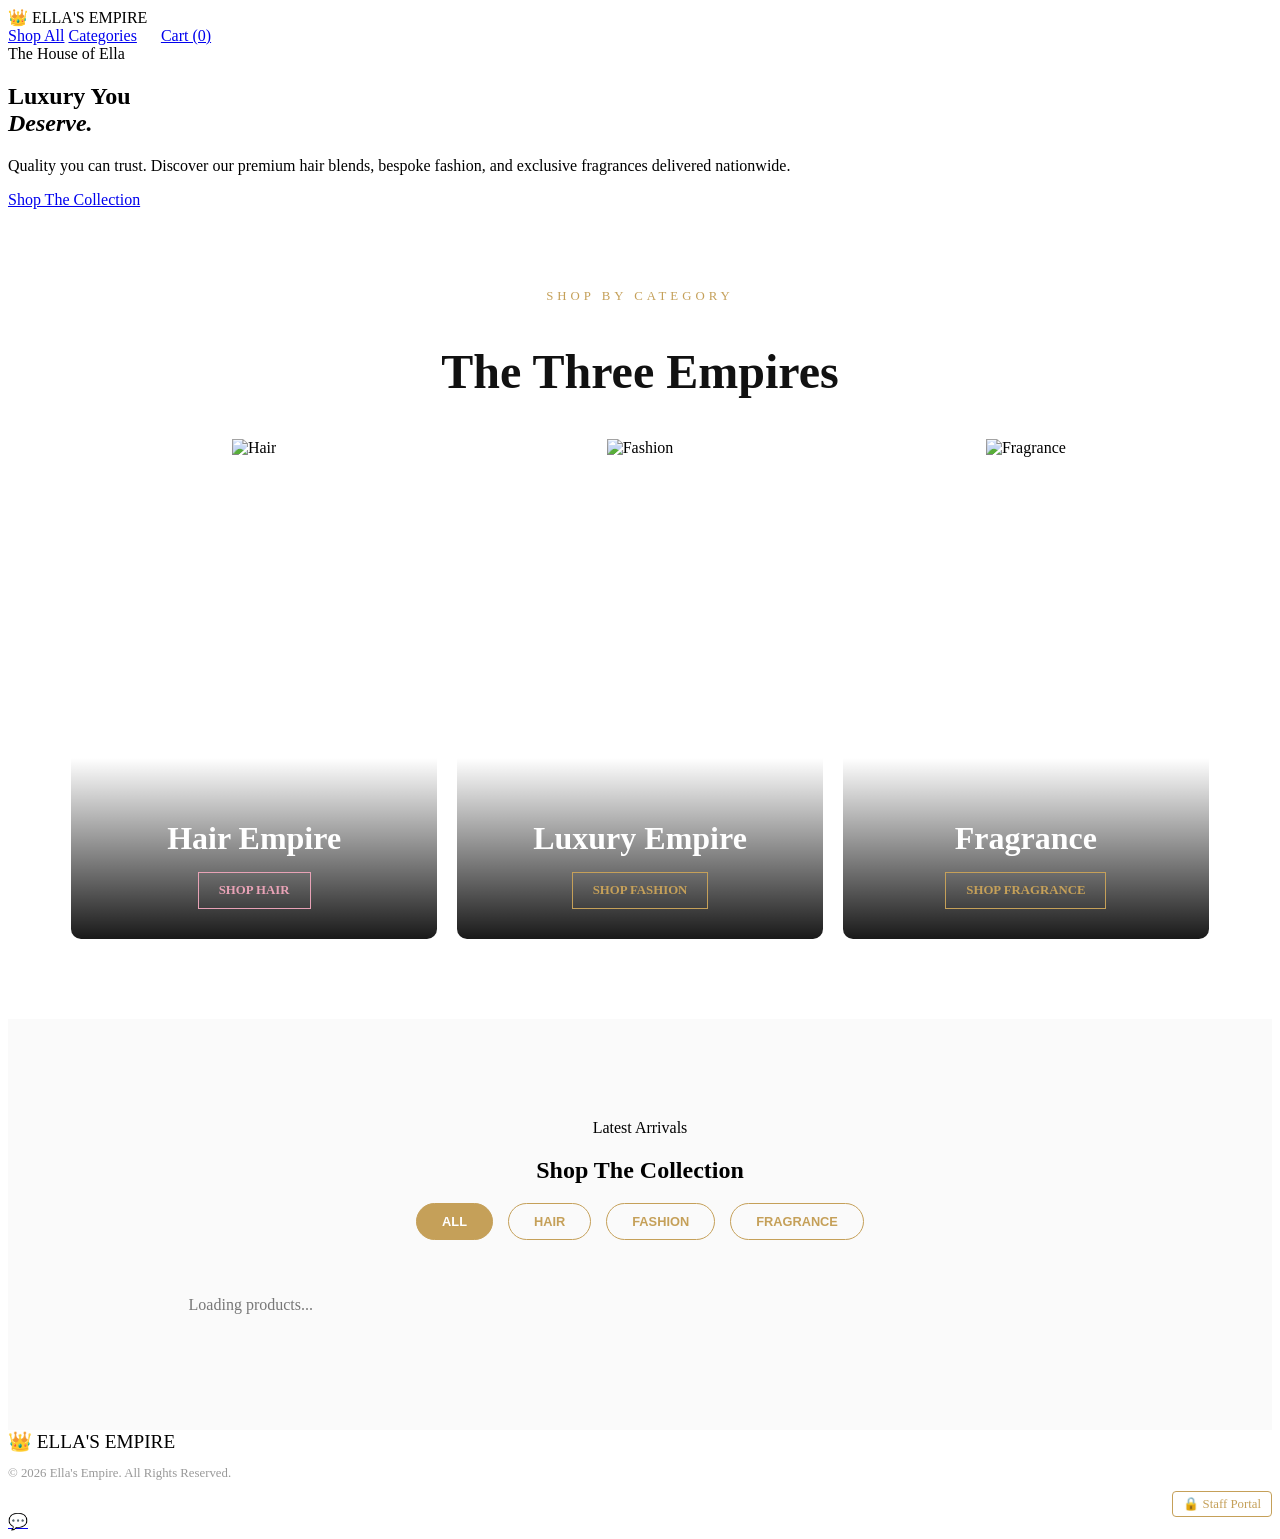
==== index.html @ 024837d6 "Add files via upload" ====
<!DOCTYPE html>
<html lang="en">
<head>
  <meta charset="UTF-8">
  <meta name="viewport" content="width=device-width, initial-scale=1.0">
  <title>Ella's Empire | Luxury You Deserve</title>
  <link rel="stylesheet" href="css/base.css">
  <link rel="stylesheet" href="css/layout.css">
  <link rel="stylesheet" href="css/components.css">
  <style>
    /* CHAT STYLES */
    .chat-widget { position: fixed; bottom: 100px; right: 30px; width: 350px; background: #0d0d0d; border: 1px solid #C5A059; border-radius: 12px; box-shadow: 0 10px 40px rgba(0,0,0,0.8); display: none; flex-direction: column; z-index: 10000; overflow: hidden; }
    .chat-widget.active { display: flex; }
    .chat-header { background: #1a1a1a; padding: 15px 20px; border-bottom: 1px solid rgba(197, 160, 89, 0.2); display: flex; justify-content: space-between; align-items: center; }
    .chat-header h4 { color: #C5A059; font-size: 1.1rem; margin: 0; font-family: 'Cormorant Garamond', serif; }
    .chat-header button { background: none; border: none; color: #fff; font-size: 1.2rem; cursor: pointer; }
    .chat-body { padding: 20px; height: 250px; overflow-y: auto; background: #050505; display: flex; flex-direction: column; }
    .chat-msg { margin-bottom: 15px; font-size: 0.85rem; font-family: 'Montserrat', sans-serif; max-width: 85%; padding: 10px; border-radius: 8px; line-height: 1.4; }
    .chat-msg.bot { color: #E6C87A; background: rgba(197, 160, 89, 0.1); align-self: flex-start; }
    .chat-msg.user { background: #333; color: #fff; align-self: flex-end; }
    .chat-input { display: none; padding: 15px; background: #1a1a1a; border-top: 1px solid rgba(197, 160, 89, 0.2); }
    .chat-input.active { display: flex; }
    .chat-input input { flex: 1; background: #050505; border: 1px solid #333; color: #fff; padding: 10px; border-radius: 4px; outline: none; }
    .chat-input button { background: #C5A059; border: none; color: #000; padding: 10px 15px; margin-left: 10px; border-radius: 4px; cursor: pointer; font-weight: bold; }
    .name-form { padding: 20px; background: #1a1a1a; display: flex; flex-direction: column; gap: 10px; }
    .name-form input { padding: 12px; background: #050505; border: 1px solid #C5A059; color: #fff; border-radius: 4px; outline: none; }
    .name-form button { padding: 12px; background: #C5A059; color: #000; border: none; font-weight: bold; border-radius: 4px; cursor: pointer; }
    .floating-support { display: flex !important; }
    
    /* SHOP STYLES */
    .shop-section { padding: 100px 5%; background: #fafafa; text-align: center; }
    .filter-btns { display: flex; justify-content: center; gap: 15px; margin-bottom: 40px; flex-wrap: wrap; }
    .filter-btn { padding: 10px 25px; background: transparent; border: 1px solid #C5A059; color: #C5A059; cursor: pointer; border-radius: 30px; font-weight: 600; text-transform: uppercase; font-size: 0.8rem; transition: 0.3s; }
    .filter-btn.active, .filter-btn:hover { background: #C5A059; color: #fff; }
    .shop-grid { display: grid; grid-template-columns: repeat(auto-fill, minmax(280px, 1fr)); gap: 30px; max-width: 1400px; margin: 0 auto; }
    .shop-card { background: #fff; border: 1px solid #eee; border-radius: 10px; overflow: hidden; transition: 0.3s; display: flex; flex-direction: column; }
    .shop-card:hover { transform: translateY(-5px); box-shadow: 0 15px 30px rgba(0,0,0,0.08); }
    .shop-card img { width: 100%; height: 350px; object-fit: cover; border-bottom: 1px solid #eee; }
    .shop-card-info { padding: 20px; text-align: left; display: flex; flex-direction: column; flex: 1; }
    .shop-card-info span { font-size: 0.7rem; color: #C5A059; text-transform: uppercase; font-weight: bold; letter-spacing: 1px; }
    .shop-card-info h3 { font-family: 'Cormorant Garamond', serif; font-size: 1.5rem; margin: 5px 0 10px; color: #111; }
    .shop-card-info p { color: #333; font-weight: 600; font-size: 1.1rem; margin-bottom: 15px; }
    .order-btn { margin-top: auto; background: #111; color: #C5A059; padding: 12px; text-align: center; font-weight: bold; border: none; cursor: pointer; border-radius: 5px; text-transform: uppercase; letter-spacing: 1px; transition: 0.3s; width: 100%; }
    .order-btn:hover { background: #C5A059; color: #111; }
  </style>
</head>
<body>

  <header>
    <div class="logo">👑 ELLA'S EMPIRE</div>
    <nav class="nav-links">
      <a href="#shop">Shop All</a>
      <a href="#empires">Categories</a>
      <a href="cart.html" class="btn" style="padding: 10px 20px;" id="cartLink">Cart (0)</a>
    </nav>
  </header>

  <section class="hero">
    <div class="hero-text">
      <span class="section-label">The House of Ella</span>
      <h1>Luxury You<br><em>Deserve.</em></h1>
      <p>Quality you can trust. Discover our premium hair blends, bespoke fashion, and exclusive fragrances delivered nationwide.</p>
      <a href="#shop" class="btn">Shop The Collection</a>
    </div>
    <div class="hero-image" style="background-image: url('https://images.unsplash.com/photo-1490481651871-ab68de25d43d?auto=format&fit=crop&w=1000&q=80');"></div>
  </section>

  <!-- THE 3 EMPIRES -->
  <section class="empires" id="empires" style="padding: 80px 5%; background: #fff; text-align: center;">
    <span class="section-label" style="display: block; font-size: 0.8rem; letter-spacing: 4px; text-transform: uppercase; color: #C5A059; margin-bottom: 10px;">Shop By Category</span>
    <h2 style="font-family: 'Cormorant Garamond', serif; font-size: 3rem; margin-bottom: 40px; color: #111;">The Three Empires</h2>
    <div style="display: grid; grid-template-columns: repeat(auto-fit, minmax(300px, 1fr)); gap: 20px; max-width: 1400px; margin: 0 auto;">
      
      <div style="position: relative; height: 500px; border-radius: 10px; overflow: hidden;">
        <img src="https://images.unsplash.com/photo-1522337660859-02fbefca4702?auto=format&fit=crop&w=600&q=80" alt="Hair" style="width: 100%; height: 100%; object-fit: cover;">
        <div style="position: absolute; bottom: 0; left: 0; right: 0; padding: 30px; background: linear-gradient(to top, rgba(0,0,0,0.9), transparent);">
          <h3 style="font-family: 'Cormorant Garamond', serif; font-size: 2rem; color: #fff; margin-bottom: 15px;">Hair Empire</h3>
          <a href="#shop" class="btn btn-pink" onclick="filterCategory('hair', event)" style="display: inline-block; padding: 10px 20px; border: 1px solid #E8A2B6; color: #E8A2B6; text-decoration: none; text-transform: uppercase; font-size: 0.8rem; font-weight: bold;">Shop Hair</a>
        </div>
      </div>

      <div style="position: relative; height: 500px; border-radius: 10px; overflow: hidden;">
        <img src="https://images.unsplash.com/photo-1548036328-c9fa89d128fa?auto=format&fit=crop&w=600&q=80" alt="Fashion" style="width: 100%; height: 100%; object-fit: cover;">
        <div style="position: absolute; bottom: 0; left: 0; right: 0; padding: 30px; background: linear-gradient(to top, rgba(0,0,0,0.9), transparent);">
          <h3 style="font-family: 'Cormorant Garamond', serif; font-size: 2rem; color: #fff; margin-bottom: 15px;">Luxury Empire</h3>
          <a href="#shop" class="btn" onclick="filterCategory('fashion', event)" style="display: inline-block; padding: 10px 20px; border: 1px solid #C5A059; color: #C5A059; text-decoration: none; text-transform: uppercase; font-size: 0.8rem; font-weight: bold;">Shop Fashion</a>
        </div>
      </div>

      <div style="position: relative; height: 500px; border-radius: 10px; overflow: hidden;">
        <img src="https://images.unsplash.com/photo-1588405748880-12d1d2a59f75?auto=format&fit=crop&w=600&q=80" alt="Fragrance" style="width: 100%; height: 100%; object-fit: cover;">
        <div style="position: absolute; bottom: 0; left: 0; right: 0; padding: 30px; background: linear-gradient(to top, rgba(0,0,0,0.9), transparent);">
          <h3 style="font-family: 'Cormorant Garamond', serif; font-size: 2rem; color: #fff; margin-bottom: 15px;">Fragrance</h3>
          <a href="#shop" class="btn" onclick="filterCategory('fragrance', event)" style="display: inline-block; padding: 10px 20px; border: 1px solid #C5A059; color: #C5A059; text-decoration: none; text-transform: uppercase; font-size: 0.8rem; font-weight: bold;">Shop Fragrance</a>
        </div>
      </div>

    </div>
  </section>

  <!-- SHOP SECTION -->
  <section class="shop-section" id="shop">
    <span class="section-label">Latest Arrivals</span>
    <h2>Shop The Collection</h2>
    <div class="filter-btns">
      <button class="filter-btn active" onclick="filterCategory('all', event)">All</button>
      <button class="filter-btn" onclick="filterCategory('hair', event)">Hair</button>
      <button class="filter-btn" onclick="filterCategory('fashion', event)">Fashion</button>
      <button class="filter-btn" onclick="filterCategory('fragrance', event)">Fragrance</button>
    </div>
    <div class="shop-grid" id="homepageProducts">
      <p style="text-align:center; width:100%; color:#777;">Loading products...</p>
    </div>
  </section>

  <footer style="position: relative;">
    <div>
      <div class="logo" style="font-size: 1.2rem; margin-bottom: 10px;">👑 ELLA'S EMPIRE</div>
      <p style="color: #999; font-size: 0.8rem;">© 2026 Ella's Empire. All Rights Reserved. </p>
    </div>
    <div style="text-align: right;">
      <a href="./admin/index.html" style="color: #C5A059; font-size: 0.8rem; text-decoration: none; border: 1px solid #C5A059; padding: 5px 10px; border-radius: 4px;">🔒 Staff Portal</a>
    </div>
  </footer>

  <!-- CHAT WIDGET -->
  <a href="#" class="floating-support" id="chatToggle">💬</a>

  <div class="chat-widget" id="chatWidget">
    <div class="chat-header">
      <h4>👑 Ella's Concierge</h4>
      <button id="closeChat">✕</button>
    </div>
    <div class="chat-body" id="chatBody">
      <div class="chat-msg bot">Hello! Welcome to Ella's Empire. Please enter your name below to start chatting.</div>
    </div>
    <div class="name-form" id="nameForm">
      <input type="text" id="customerName" placeholder="Enter your name..." required>
      <button id="saveNameBtn">Start Chat</button>
    </div>
    <div class="chat-input" id="chatInputArea">
      <input type="text" id="chatInput" placeholder="Type your message...">
      <button id="sendChat">Send</button>
    </div>
  </div>

  <!-- LOAD FIREBASE COMPAT VERSION -->
  <script src="https://www.gstatic.com/firebasejs/10.12.2/firebase-app-compat.js"></script>
  <script src="https://www.gstatic.com/firebasejs/10.12.2/firebase-firestore-compat.js"></script>
  
  <!-- LOAD CONFIG -->
  <script src="js/firebase-config.js"></script>

  <!-- APP LOGIC -->
  <script>
    let allProducts = [];
    const productGrid = document.getElementById('homepageProducts');
    const cartLink = document.getElementById('cartLink'); 
    let cart = JSON.parse(localStorage.getItem('ella_cart')) || [];

    function updateCartCount() { 
      if (cartLink) cartLink.innerText = `Cart (${cart.length})`; 
    }
    updateCartCount();

    // LOAD PRODUCTS
    db.collection("products").get().then((querySnapshot) => {
      allProducts = [];
      querySnapshot.forEach((doc) => { allProducts.push({ id: doc.id, ...doc.data() }); });
      renderProducts('all');
    }).catch((error) => { console.error("Error loading products:", error); });

    function renderProducts(category) {
      productGrid.innerHTML = "";
      let filtered = category === 'all' ? allProducts : allProducts.filter(p => p.category === category);
      if(filtered.length === 0) { productGrid.innerHTML = "<p style='text-align:center; width:100%; color:#777;'>No products found.</p>"; return; }
      filtered.forEach((data) => {
        const card = document.createElement('div');
        card.className = 'shop-card';
        card.innerHTML = `
          <img src="${data.image}" alt="${data.name}">
          <div class="shop-card-info">
            <span>${data.category}</span><h3>${data.name}</h3><p>₦${data.price.toLocaleString()}</p>
            <button class="order-btn" onclick="addToCart('${data.id}')">Add to Cart</button>
          </div>`;
        productGrid.appendChild(card);
      });
    }

    function filterCategory(cat, e) {
      if(e) { document.querySelectorAll('.filter-btn').forEach(btn => btn.classList.remove('active')); e.target.classList.add('active'); }
      renderProducts(cat);
    }

    function addToCart(id) {
      const product = allProducts.find(p => p.id === id);
      cart.push(product);
      localStorage.setItem('ella_cart', JSON.stringify(cart));
      updateCartCount();
      alert(`${product.name} added to cart!`);
    }

    // CHAT LOGIC
    const chatToggle = document.getElementById('chatToggle');
    const chatWidget = document.getElementById('chatWidget');
    const closeChat = document.getElementById('closeChat');
    const sendChat = document.getElementById('sendChat');
    const chatInput = document.getElementById('chatInput');
    const chatBody = document.getElementById('chatBody');
    const nameForm = document.getElementById('nameForm');
    const customerNameInput = document.getElementById('customerName');
    const saveNameBtn = document.getElementById('saveNameBtn');
    const chatInputArea = document.getElementById('chatInputArea');

    let sessionId = localStorage.getItem('ella_chat_session');
    if (!sessionId) {
      sessionId = 'user_' + Math.random().toString(36).substring(2, 8);
      localStorage.setItem('ella_chat_session', sessionId);
    }
    
    let customerName = localStorage.getItem('ella_chat_name');
    if (customerName) {
      nameForm.style.display = 'none';
      chatInputArea.classList.add('active');
    }

    saveNameBtn.addEventListener('click', () => {
      const name = customerNameInput.value.trim();
      if(name.length > 2) {
        localStorage.setItem('ella_chat_name', name);
        customerName = name;
        nameForm.style.display = 'none';
        chatInputArea.classList.add('active');
      } else { alert("Please enter a valid name."); }
    });

    chatToggle.addEventListener('click', function(e) { e.preventDefault(); chatWidget.classList.toggle('active'); });
    closeChat.addEventListener('click', () => chatWidget.classList.remove('active'));

    sendChat.addEventListener('click', function() {
      const text = chatInput.value.trim();
      if(text !== "" && customerName) {
        chatInput.value = ""; 
        
        db.collection("chats").add({
          sessionId: sessionId, 
          sender: "buyer", 
          senderName: customerName,
          text: text, 
          timestamp: Date.now() 
        }).catch((e) => {
          alert("FAILED TO SEND. Reason: " + e.message); 
        });
      }
    });

    chatInput.addEventListener('keypress', (e) => { if (e.key === 'Enter') sendChat.click(); });

    // LIVE LISTENER (NO ORDERBY TO PREVENT CRASHES)
    db.collection("chats").where("sessionId", "==", sessionId).onSnapshot((snapshot) => {
      chatBody.innerHTML = `<div class="chat-msg bot">Hello ${customerName || 'there'}! How can we help you today?</div>`;
      
      const messages = [];
      snapshot.forEach(doc => messages.push(doc.data()));
      
      // Sort manually in the browser
      messages.sort((a, b) => (a.timestamp || 0) - (b.timestamp || 0));

      messages.forEach(data => {
        const msgDiv = document.createElement('div');
        msgDiv.className = `chat-msg ${data.sender === 'buyer' ? 'user' : 'bot'}`;
        msgDiv.textContent = data.text;
        chatBody.appendChild(msgDiv);
      });
      
      chatBody.scrollTop = chatBody.scrollHeight;
    }, (error) => {
      // If it fails, show a popup so we know!
      alert("CHAT ERROR: " + error.message);
    });
  </script>
</body>
</html>
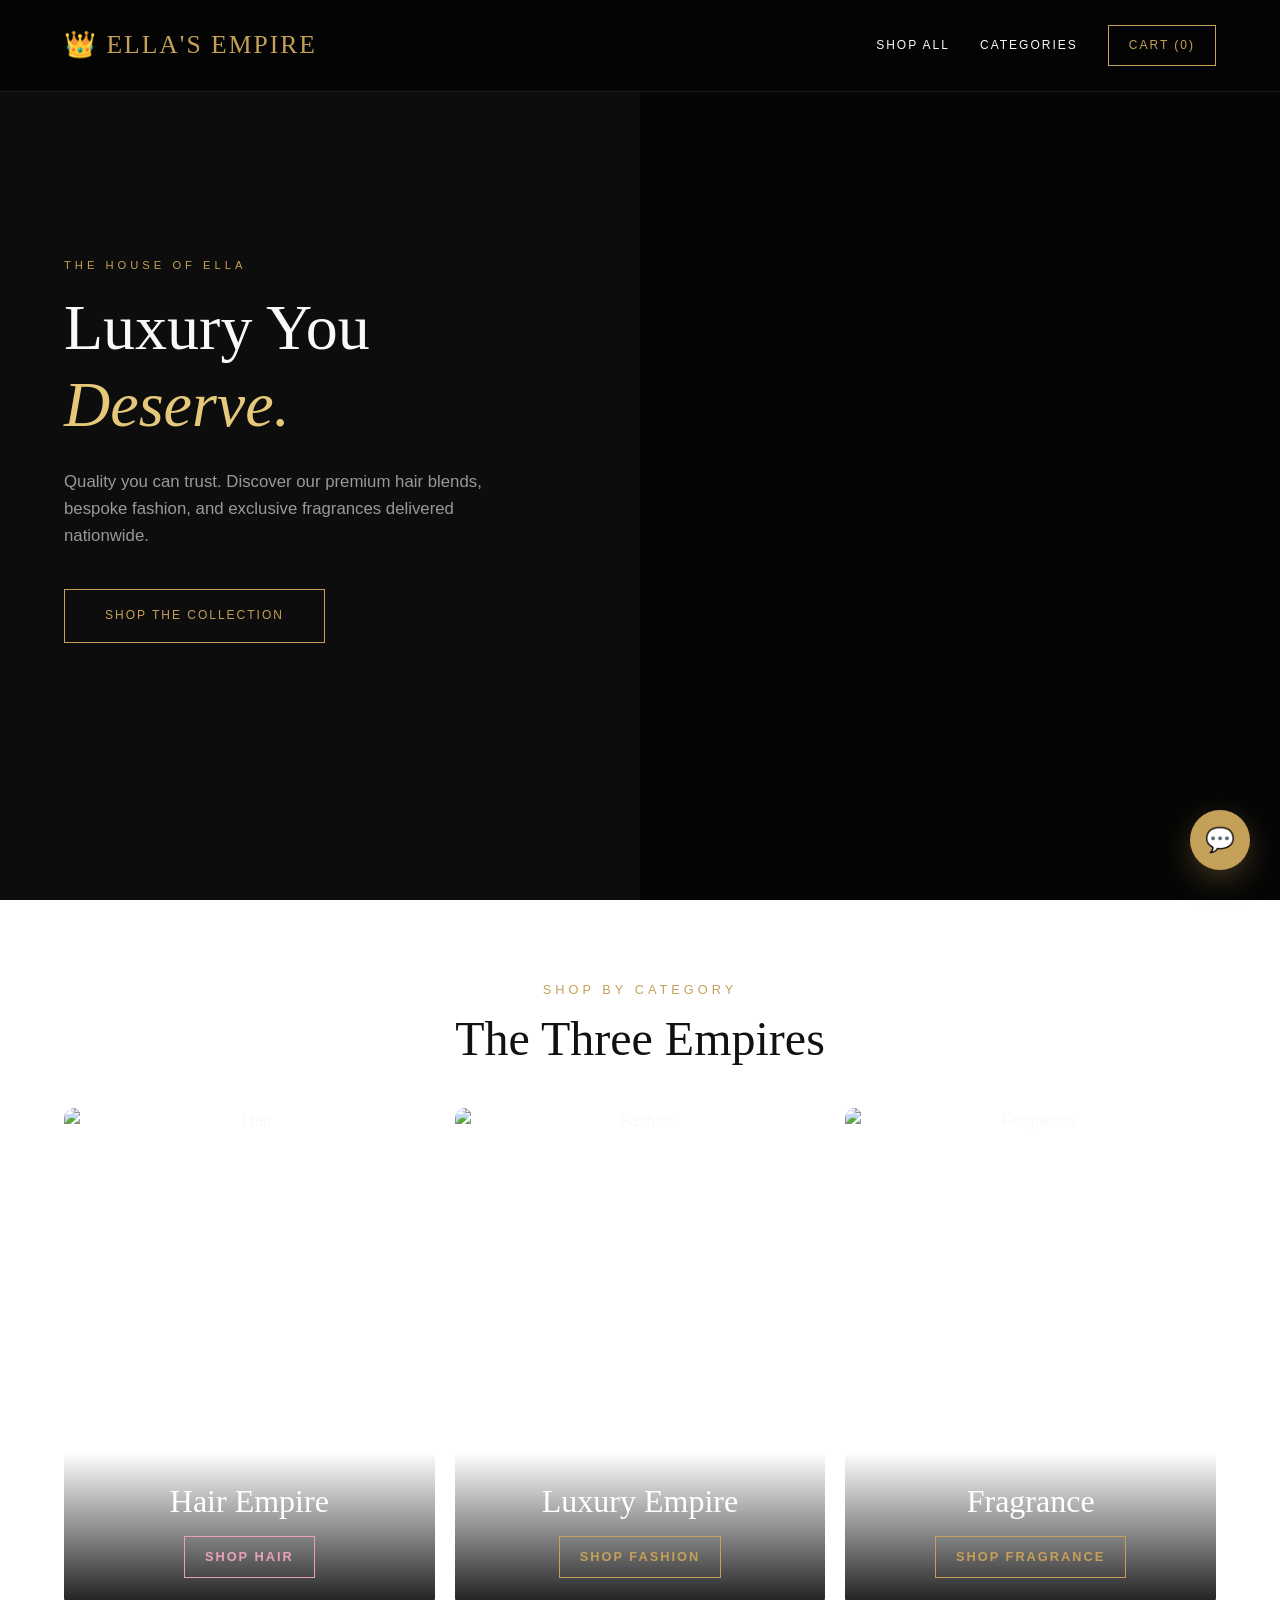
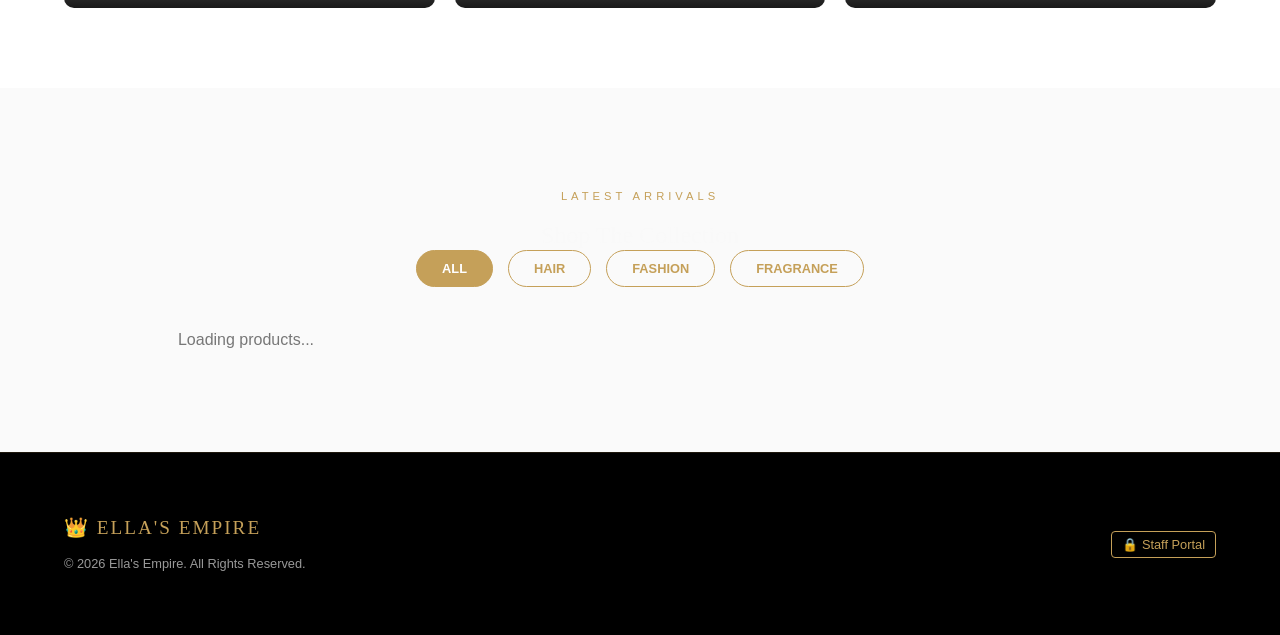
==== commit 753e996d: "Rename iindex.html to index.html" ====
--- a/index.html
+++ b/index.html
@@ -280,4 +280,4 @@
     });
   </script>
 </body>
-</html>+</html>
--- a/css/base.css
+++ b/css/base.css
@@ -0,0 +1,39 @@
+/* --- ELLA'S EMPIRE: BASE STYLES --- */
+@import url('https://fonts.googleapis.com/css2?family=Cormorant+Garamond:ital,wght@0,300;0,400;0,600;1,400&family=Montserrat:wght@300;400;500;600&display=swap');
+
+:root {
+  /* Luxury Dark Palette */
+  --bg: #050505;
+  --surface: #0d0d0d;
+  --surface-light: #1a1a1a;
+  --gold: #C5A059;
+  --gold-bright: #E6C87A;
+  --text: #F9F9F9;
+  --muted: #999999;
+  --hair-pink: #E8A2B6;
+  
+  /* Typography */
+  --font-display: 'Cormorant Garamond', serif;
+  --font-sans: 'Montserrat', sans-serif;
+}
+
+* { margin: 0; padding: 0; box-sizing: border-box; }
+body {
+  background-color: var(--bg);
+  color: var(--text);
+  font-family: var(--font-sans);
+  line-height: 1.6;
+  font-weight: 300;
+  overflow-x: hidden;
+  -webkit-font-smoothing: antialiased;
+}
+a { text-decoration: none; color: inherit; transition: 0.3s ease; }
+img { max-width: 100%; display: block; }
+ul { list-style: none; }
+
+/* Global Headings */
+h1, h2, h3, h4 { font-family: var(--font-display); font-weight: 400; line-height: 1.2; }
+.section-label {
+  display: block; font-size: 0.7rem; letter-spacing: 4px;
+  text-transform: uppercase; color: var(--gold); margin-bottom: 15px; font-weight: 500;
+}
--- a/css/layout.css
+++ b/css/layout.css
@@ -0,0 +1,43 @@
+/* --- ELLA'S EMPIRE: LAYOUT --- */
+.container { max-width: 1400px; margin: 0 auto; padding: 0 5%; }
+
+/* HEADER */
+header {
+  position: fixed; top: 0; left: 0; right: 0; padding: 25px 5%;
+  display: flex; justify-content: space-between; align-items: center;
+  background: rgba(5, 5, 5, 0.95); backdrop-filter: blur(15px);
+  z-index: 1000; border-bottom: 1px solid rgba(197, 160, 89, 0.15);
+}
+.logo { font-family: var(--font-display); font-size: 1.6rem; color: var(--gold); letter-spacing: 2px; }
+.nav-links { display: flex; gap: 30px; align-items: center; }
+.nav-links a { font-size: 0.75rem; text-transform: uppercase; letter-spacing: 2px; font-weight: 400; }
+.nav-links a:hover { color: var(--gold-bright); }
+
+/* HERO SECTION (50/50 Split) */
+.hero { display: grid; grid-template-columns: 1fr 1fr; height: 100vh; min-height: 700px; }
+.hero-text {
+  display: flex; flex-direction: column; justify-content: center; align-items: flex-start;
+  padding: 0 10%; background: var(--surface);
+}
+.hero-text h1 { font-size: clamp(3.5rem, 5vw, 5.5rem); margin-bottom: 25px; }
+.hero-text h1 em { font-style: italic; color: var(--gold-bright); }
+.hero-text p { color: var(--muted); font-size: 1.05rem; margin-bottom: 40px; max-width: 90%; }
+.hero-image { background: url('../assets/hero-bg.jpg') center/cover no-repeat; height: 100%; }
+
+/* THE 3 EMPIRES GRID */
+.empires { padding: 120px 5%; max-width: 1400px; margin: 0 auto; text-align: center; }
+.empire-grid { display: grid; grid-template-columns: repeat(3, 1fr); gap: 20px; margin-top: 60px; }
+.empire-card { position: relative; height: 600px; overflow: hidden; background: var(--surface-light); }
+.empire-card img { width: 100%; height: 100%; object-fit: cover; transition: 0.8s ease; opacity: 0.8; }
+.empire-card:hover img { transform: scale(1.05); opacity: 1; }
+.empire-info {
+  position: absolute; bottom: 0; left: 0; right: 0; padding: 40px 20px;
+  background: linear-gradient(to top, rgba(0,0,0,0.9), transparent);
+}
+.empire-info h3 { font-size: 2rem; margin-bottom: 10px; }
+
+/* FOOTER */
+footer {
+  padding: 60px 5%; background: #000; border-top: 1px solid rgba(197, 160, 89, 0.15);
+  display: flex; justify-content: space-between; align-items: center; flex-wrap: wrap; gap: 20px;
+}
--- a/css/components.css
+++ b/css/components.css
@@ -0,0 +1,66 @@
+/* --- ELLA'S EMPIRE: COMPONENTS --- */
+.btn {
+  display: inline-block; padding: 16px 40px; border: 1px solid var(--gold);
+  background: transparent; color: var(--gold); font-size: 0.75rem;
+  text-transform: uppercase; letter-spacing: 2px; font-weight: 500; cursor: pointer;
+  transition: 0.4s ease;
+}
+.btn:hover { background: var(--gold); color: var(--bg); }
+.btn-pink { border-color: var(--hair-pink); color: var(--hair-pink); }
+.btn-pink:hover { background: var(--hair-pink); color: var(--bg); }
+
+/* FLOATING SUPPORT BUTTON */
+.floating-support {
+  position: fixed; bottom: 30px; right: 30px; z-index: 9999;
+  background: var(--gold); color: var(--bg); width: 60px; height: 60px;
+  border-radius: 50%; display: flex; justify-content: center; align-items: center;
+  box-shadow: 0 10px 30px rgba(197, 160, 89, 0.3); cursor: pointer;
+  transition: 0.3s ease; border: none; font-size: 1.5rem;
+}
+.floating-support:hover { transform: translateY(-5px); background: var(--gold-bright); }
+
+/* RESPONSIVE DESIGN */
+@media (max-width: 1024px) {
+  .hero { grid-template-columns: 1fr; height: auto; }
+  .hero-image { height: 50vh; order: -1; }
+  .hero-text { padding: 80px 5%; text-align: center; align-items: center; }
+  .hero-text p { max-width: 100%; }
+  .empire-grid { grid-template-columns: 1fr; }
+  .empire-card { height: 400px; }
+}
+@media (max-width: 768px) {
+  header { flex-direction: column; gap: 15px; padding: 20px; }
+  .nav-links { gap: 15px; flex-wrap: wrap; justify-content: center; }
+}
+/* --- LUXURY CHAT WIDGET --- */
+.chat-widget {
+  position: fixed; bottom: 100px; right: 30px; width: 350px;
+  background: var(--surface); border: 1px solid var(--gold);
+  border-radius: 12px; box-shadow: 0 10px 40px rgba(0,0,0,0.8);
+  display: none; /* Hidden by default */
+  flex-direction: column; z-index: 10000; overflow: hidden;
+}
+.chat-widget.active { display: flex; }
+
+.chat-header {
+  background: var(--surface-light); padding: 15px 20px;
+  border-bottom: 1px solid rgba(197, 160, 89, 0.2);
+  display: flex; justify-content: space-between; align-items: center;
+}
+.chat-header h4 { color: var(--gold); font-size: 1.1rem; margin: 0; font-family: var(--font-display); }
+.chat-header button { background: none; border: none; color: #fff; font-size: 1.2rem; cursor: pointer; }
+
+.chat-body { padding: 20px; height: 250px; overflow-y: auto; background: var(--bg); }
+.chat-msg { margin-bottom: 15px; font-size: 0.85rem; }
+.chat-msg.bot { color: var(--gold-bright); background: rgba(197, 160, 89, 0.1); padding: 10px; border-radius: 8px; width: 85%; }
+.chat-msg.user { background: #333; color: #fff; padding: 10px; border-radius: 8px; margin-left: auto; width: 85%; text-align: right; }
+
+.chat-input { display: flex; padding: 15px; background: var(--surface-light); border-top: 1px solid rgba(197, 160, 89, 0.2); }
+.chat-input input {
+  flex: 1; background: var(--bg); border: 1px solid #333; color: #fff;
+  padding: 10px; border-radius: 4px; outline: none; font-family: var(--font-sans);
+}
+.chat-input button {
+  background: var(--gold); border: none; color: #000; padding: 10px 15px;
+  margin-left: 10px; border-radius: 4px; cursor: pointer; font-weight: bold;
+}
